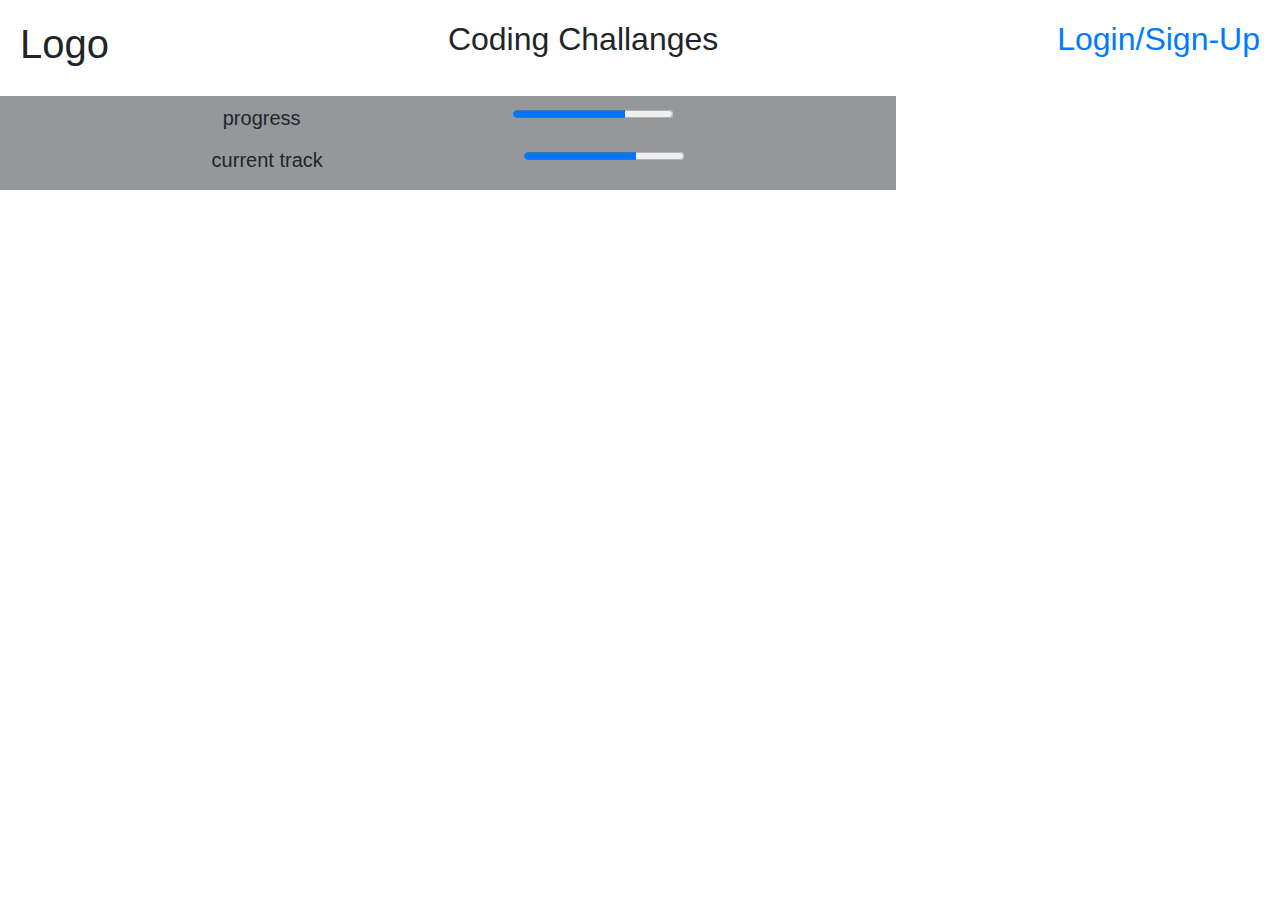
==== index.html @ 4e185175 "Initial Commit" ====
<!doctype html>
<html lang="en">
  <head>
    <meta charset="utf-8">
    <meta name="viewport" content="width=device-width, initial-scale=1, shrink-to-fit=no">

    <link rel="stylesheet" href="https://cdn.jsdelivr.net/npm/bootstrap@4.0.0/dist/css/bootstrap.min.css" integrity="sha384-Gn5384xqQ1aoWXA+058RXPxPg6fy4IWvTNh0E263XmFcJlSAwiGgFAW/dAiS6JXm" crossorigin="anonymous">
    <link rel="stylesheet" href="style.css">
    <title>GDSC web task Varad</title>
  </head>
  <body>
    <div class="header">
        <h1>Logo</h1>
        <h2>Coding Challanges</h2>
        <a href="login.html"><h2>Login/Sign-Up</h2></a>
    </div>

    <div class="bar">
        <div id="progress">
            <div class="prog">
                <h5>progress</h5>
                <progress id="file" max="100" value="70"> 70% </progress>
            </div>
    
            <div class="prog">
                <h5>current track</h5>
                <progress id="file" max="100" value="70"> 70% </progress>
            </div>
        </div>
        <br>
        <b-form-rating v-model="value" variant="warning" class="mb-2"></b-form-rating>
    </div>

    
    
    <footer>

    </footer>
    <!-- Optional JavaScript -->
    <!-- jQuery first, then Popper.js, then Bootstrap JS -->
    <script>
        export default {
          data() {
            return {
              value: null
            }
          }
        }
      </script>
    <script src="https://code.jquery.com/jquery-3.2.1.slim.min.js" integrity="sha384-KJ3o2DKtIkvYIK3UENzmM7KCkRr/rE9/Qpg6aAZGJwFDMVNA/GpGFF93hXpG5KkN" crossorigin="anonymous"></script>
    <script src="https://cdn.jsdelivr.net/npm/popper.js@1.12.9/dist/umd/popper.min.js" integrity="sha384-ApNbgh9B+Y1QKtv3Rn7W3mgPxhU9K/ScQsAP7hUibX39j7fakFPskvXusvfa0b4Q" crossorigin="anonymous"></script>
    <script src="https://cdn.jsdelivr.net/npm/bootstrap@4.0.0/dist/js/bootstrap.min.js" integrity="sha384-JZR6Spejh4U02d8jOt6vLEHfe/JQGiRRSQQxSfFWpi1MquVdAyjUar5+76PVCmYl" crossorigin="anonymous"></script>
    <script src="js/addons/rating.js"></script>
    </body>
</html>
---- style.css ----
.header{
    display: flex;
    justify-content: space-between;
    margin: 20px;
}

.prog{
    display: flex;
    justify-content: space-evenly;
    margin: 10px;
}

#progress{
    background-color: rgb(149, 152, 154);
    width:70%;
    
}

.bar{
    display: flex;
}
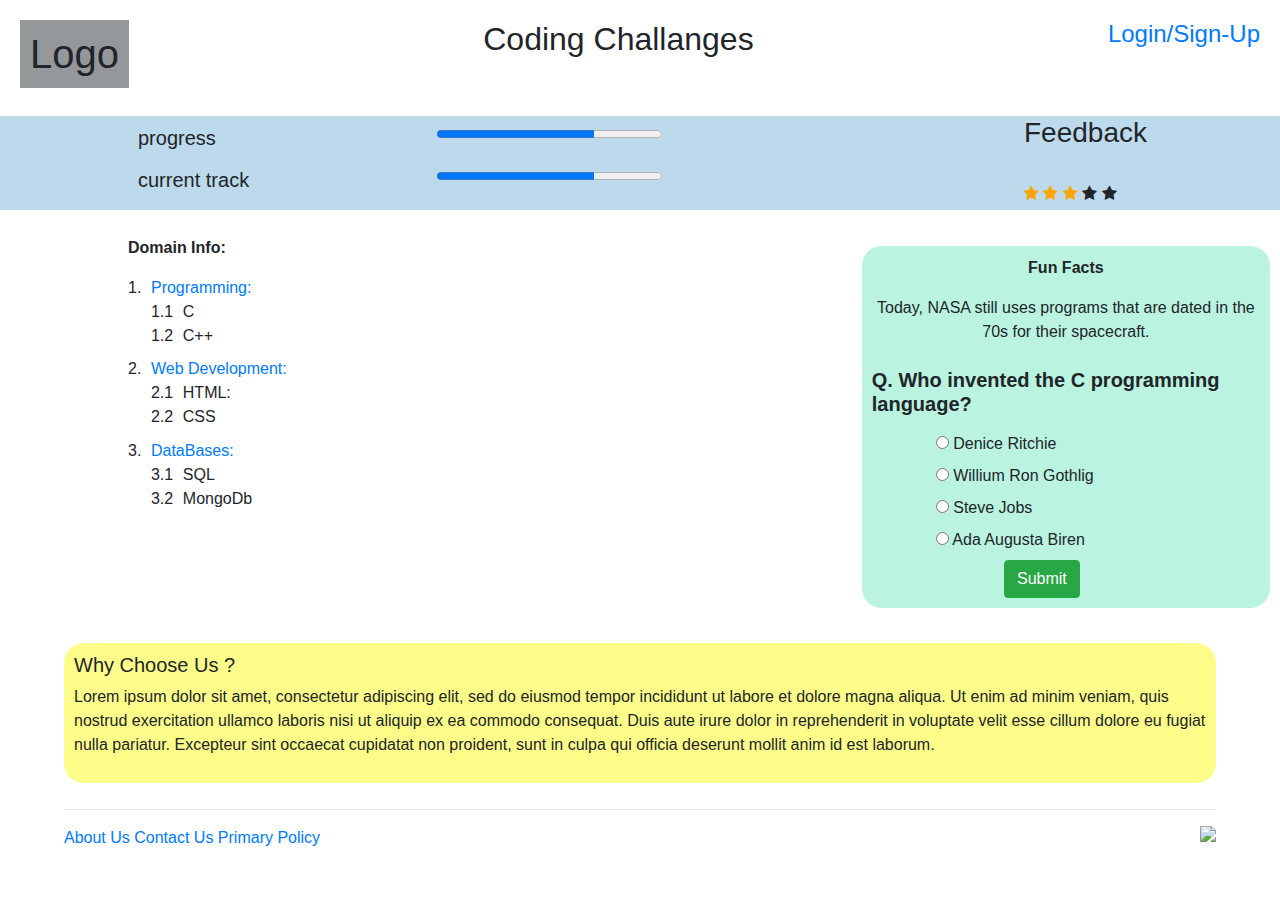
==== commit bc5f063b: "final commit" ====
--- a/index.html
+++ b/index.html
@@ -1,55 +1,138 @@
 <!doctype html>
 <html lang="en">
-  <head>
-    <meta charset="utf-8">
-    <meta name="viewport" content="width=device-width, initial-scale=1, shrink-to-fit=no">
 
-    <link rel="stylesheet" href="https://cdn.jsdelivr.net/npm/bootstrap@4.0.0/dist/css/bootstrap.min.css" integrity="sha384-Gn5384xqQ1aoWXA+058RXPxPg6fy4IWvTNh0E263XmFcJlSAwiGgFAW/dAiS6JXm" crossorigin="anonymous">
-    <link rel="stylesheet" href="style.css">
-    <title>GDSC web task Varad</title>
-  </head>
-  <body>
-    <div class="header">
-        <h1>Logo</h1>
-        <h2>Coding Challanges</h2>
-        <a href="login.html"><h2>Login/Sign-Up</h2></a>
+<head>
+  <meta charset="utf-8">
+  <meta name="viewport" content="width=device-width, initial-scale=1, shrink-to-fit=no">
+
+  <link rel="stylesheet" href="https://cdn.jsdelivr.net/npm/bootstrap@4.0.0/dist/css/bootstrap.min.css"
+    integrity="sha384-Gn5384xqQ1aoWXA+058RXPxPg6fy4IWvTNh0E263XmFcJlSAwiGgFAW/dAiS6JXm" crossorigin="anonymous">
+  <link rel="stylesheet" href="https://cdnjs.cloudflare.com/ajax/libs/font-awesome/4.7.0/css/font-awesome.min.css">
+  <link rel="stylesheet" href="style.css">
+
+  <title>GDSC web task Varad</title>
+</head>
+
+<body>
+  <div class="header">
+    <h1 id="logo"><a href="index.html" style="color: inherit;">Logo</a></h1>
+    <h2>Coding Challanges</h2>
+    <a href="login.html">
+      <h4>Login/Sign-Up</h4>
+    </a>
+  </div>
+
+  <div class="bar">
+    <div id="progress">
+      <div class="prog">
+        <h5>progress</h5>
+        <progress id="file" max="100" value="70" style="padding-right: 30%; margin-right: 30%;"> 70% </progress>
+      </div>
+
+      <div class="prog">
+        <h5>current track</h5>
+        <progress id="file" max="100" value="70" style="padding-right: 30%; margin-right: 30%;"> 70% </progress>
+      </div>
     </div>
+    <br>
+    <div align="centre">
+      <h3>Feedback</h3>
+      <br>
+      <span class="fa fa-star checked"></span>
+      <span class="fa fa-star checked"></span>
+      <span class="fa fa-star checked"></span>
+      <span class="fa fa-star"></span>
+      <span class="fa fa-star"></span>
+    </div>
+  </div>
 
-    <div class="bar">
-        <div id="progress">
-            <div class="prog">
-                <h5>progress</h5>
-                <progress id="file" max="100" value="70"> 70% </progress>
-            </div>
-    
-            <div class="prog">
-                <h5>current track</h5>
-                <progress id="file" max="100" value="70"> 70% </progress>
-            </div>
-        </div>
+  <div id="content">
+    <div id="main">
+      <p><b>Domain Info:</b></p>
+      <ol>
+        <li><a href="programming.html">Programming:</a>
+          <ol>
+            <li>C</li>
+            <li>C++</li>
+          </ol>
+        </li>
+        <li><a href="web.html">Web Development:</a>
+          <ol>
+            <li>HTML:</li>
+            <li>CSS</li>
+          </ol>
+        </li>
+        <li><a href="db.html">DataBases:</a>
+          <ol>
+            <li>SQL</li>
+            <li>MongoDb</li>
+          </ol>
+        </li>
+      </ol>
+    </div>
+    <div id="side">
+      <p align="center"><b>Fun Facts</b></p>
+      <p align="center">Today, NASA still uses programs that are dated in the 70s for their spacecraft.</p>
+      <div class="py-2 h5"><b>Q. Who invented the C programming language?</b></div>
+      <div class="ml-md-3 ml-sm-3 pl-md-5 pt-sm-0 pt-3" id="options">
+        <label class="options">
+          <input type="radio" name="radio">
+          <span class="checkmark"></span>
+          Denice Ritchie
+        </label>
         <br>
-        <b-form-rating v-model="value" variant="warning" class="mb-2"></b-form-rating>
+        <label class="options">
+          <input type="radio" name="radio">
+          <span class="checkmark"></span>
+          Willium Ron Gothlig
+        </label>
+        <br>
+        <label class="options">
+          <input type="radio" name="radio">
+          <span class="checkmark"></span>
+          Steve Jobs
+        </label>
+        <br>
+        <label class="options">
+          <input type="radio" name="radio">
+          <span class="checkmark"></span>
+          Ada Augusta Biren
+        </label>
+        <br>
+      </div>
+      <div class="ml-auto mr-sm-5" align="center">
+        <button class="btn btn-success">Submit</button>
+      </div>
     </div>
+  </div>
 
-    
-    
-    <footer>
+  <div id="choose">
+    <h5>Why Choose Us ?</h5>
+    <p>Lorem ipsum dolor sit amet, consectetur adipiscing elit, sed do eiusmod tempor incididunt ut labore et dolore
+      magna aliqua. Ut enim ad minim veniam, quis nostrud exercitation ullamco laboris nisi ut aliquip ex ea commodo
+      consequat. Duis aute irure dolor in reprehenderit in voluptate velit esse cillum dolore eu fugiat nulla pariatur.
+      Excepteur sint occaecat cupidatat non proident, sunt in culpa qui officia deserunt mollit anim id est laborum.</p>
+  </div>
 
-    </footer>
-    <!-- Optional JavaScript -->
-    <!-- jQuery first, then Popper.js, then Bootstrap JS -->
-    <script>
-        export default {
-          data() {
-            return {
-              value: null
-            }
-          }
-        }
-      </script>
-    <script src="https://code.jquery.com/jquery-3.2.1.slim.min.js" integrity="sha384-KJ3o2DKtIkvYIK3UENzmM7KCkRr/rE9/Qpg6aAZGJwFDMVNA/GpGFF93hXpG5KkN" crossorigin="anonymous"></script>
-    <script src="https://cdn.jsdelivr.net/npm/popper.js@1.12.9/dist/umd/popper.min.js" integrity="sha384-ApNbgh9B+Y1QKtv3Rn7W3mgPxhU9K/ScQsAP7hUibX39j7fakFPskvXusvfa0b4Q" crossorigin="anonymous"></script>
-    <script src="https://cdn.jsdelivr.net/npm/bootstrap@4.0.0/dist/js/bootstrap.min.js" integrity="sha384-JZR6Spejh4U02d8jOt6vLEHfe/JQGiRRSQQxSfFWpi1MquVdAyjUar5+76PVCmYl" crossorigin="anonymous"></script>
-    <script src="js/addons/rating.js"></script>
-    </body>
+  <footer>
+    <hr>
+    <a href="#">About Us</a>
+    <a href="#">Contact Us</a>
+    <a href="#">Primary Policy</a>
+    <img src="https://cdn.pixabay.com/photo/2021/02/08/15/44/social-media-5995266_960_720.png" align="right"
+      height="60px">
+  </footer>
+
+  <script src="https://code.jquery.com/jquery-3.2.1.slim.min.js"
+    integrity="sha384-KJ3o2DKtIkvYIK3UENzmM7KCkRr/rE9/Qpg6aAZGJwFDMVNA/GpGFF93hXpG5KkN"
+    crossorigin="anonymous"></script>
+  <script src="https://cdn.jsdelivr.net/npm/popper.js@1.12.9/dist/umd/popper.min.js"
+    integrity="sha384-ApNbgh9B+Y1QKtv3Rn7W3mgPxhU9K/ScQsAP7hUibX39j7fakFPskvXusvfa0b4Q"
+    crossorigin="anonymous"></script>
+  <script src="https://cdn.jsdelivr.net/npm/bootstrap@4.0.0/dist/js/bootstrap.min.js"
+    integrity="sha384-JZR6Spejh4U02d8jOt6vLEHfe/JQGiRRSQQxSfFWpi1MquVdAyjUar5+76PVCmYl"
+    crossorigin="anonymous"></script>
+  <script src="js/addons/rating.js"></script>
+</body>
+
 </html>--- a/style.css
+++ b/style.css
@@ -1,21 +1,117 @@
-.header{
+body {
+    font-family: sans-serif;
+}
+
+
+
+.header {
     display: flex;
     justify-content: space-between;
     margin: 20px;
 }
 
-.prog{
+.prog {
+    display: flex;
+    justify-content: space-between;
+    margin: 10px;
+}
+#problem{
+    display:flex;
+    justify-content: space-between;
+}
+#logo {
+    background-color: rgb(149, 152, 154);
+    padding: 10px;
+}
+
+#progress {
+    width: 60%;
+    margin-right: 10%;
+    margin-left: 10%;
+}
+
+.bar {
+    background-color: rgb(189, 218, 236);
+    display: flex;
+}
+
+.checked {
+    color: orange;
+}
+
+#content {
+    display: flex;
+    margin-top: 2%;
+}
+
+#main {
+    width: 80%;
+    margin-left: 10%;
+}
+
+#main-topic {
+    width: 80%;
+    margin-left: 5%;
+}
+
+ol {
+    list-style-type: none;
+    counter-reset: item;
+    margin: 0;
+    padding: 0;
+}
+
+li {
+    display: table;
+    counter-increment: item;
+    margin-bottom: 0.6em;
+}
+
+li:before {
+    content: counters(item, ".") ". ";
+    display: table-cell;
+    padding-right: 0.6em;
+}
+
+li li {
+    margin: 0;
+}
+
+li li:before {
+    content: counters(item, ".") " ";
+}
+
+#side {
+    background-color: rgb(186, 244, 224);
+    border-radius: 20px;
+    margin: 10px;
+    padding: 10px;
+    height: 40%;
+}
+
+#choose {
+    background-color: rgba(255, 253, 127, 0.912);
+    border-radius: 20px;
+    margin-left: 5%;
+    margin-right: 5%;
+    margin-top: 2%;
+    margin-bottom: 2%;
+    padding: 10px;
+}
+.workspace{
     display: flex;
     justify-content: space-evenly;
-    margin: 10px;
+    margin-top: 2%;
+}
+.problem{
+    width: 45%;
+}
+.ide {
+    width: 45%;
 }
 
-#progress{
-    background-color: rgb(149, 152, 154);
-    width:70%;
-    
-}
-
-.bar{
-    display: flex;
+footer {
+    margin-top: 10px;
+    margin-left: 5%;
+    margin-right: 5%;
 }